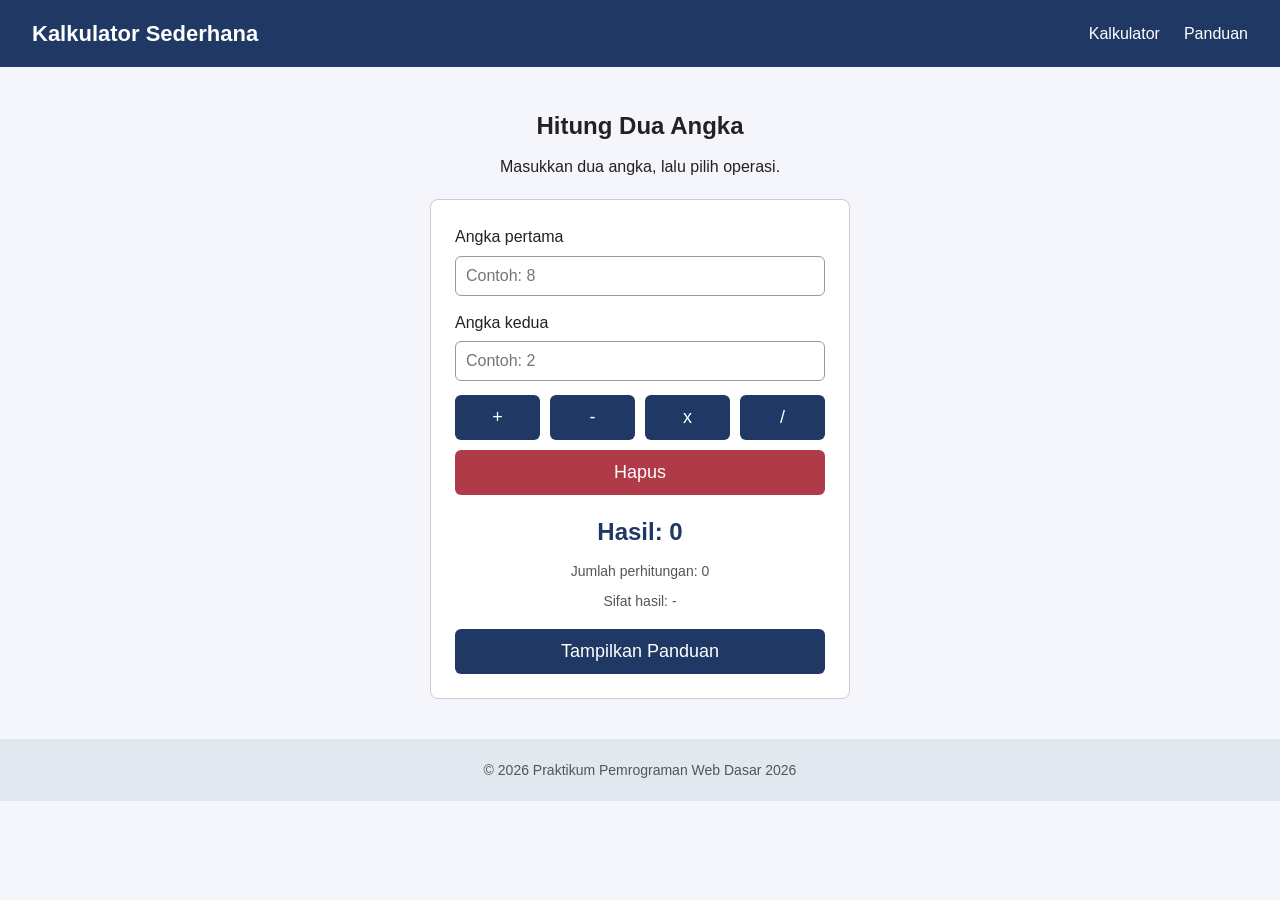
==== index.html @ 3c2c6a1d "first commit" ====
<!doctype html>
<html lang="id">
<head>
    <meta charset="UTF-8" />
    <meta name="viewport" content="width=device-width, initial-scale=1.0" />
    <title>Kalkulator Sederhana</title>
    <link rel="stylesheet" href="style.css" />
</head>
<body>
    <!-- Navbar -->
    <header class="navbar">
        <h1 class="logo">Kalkulator Sederhana</h1>
        <nav>
            <ul class="menu">
                <li><a href="#kalkulator">Kalkulator</a></li>
                <li><a href="#panduan">Panduan</a></li>
            </ul>
        </nav>
    </header>

    <!-- Konten Utama -->
    <main>
        <!-- Section Kalkulator -->
        <section id="kalkulator" class="kalkulator">
            <h2 id="judul">Hitung Dua Angka</h2>
            <p id="petunjuk">Masukkan dua angka, lalu pilih operasi.</p>

            <!-- Kartu Kalkulator -->
            <article class="kartu">
                <label for="angka-a">Angka pertama</label>
                <input type="number" id="angka-a" placeholder="Contoh: 8" />

                <label for="angka-b">Angka kedua</label>
                <input type="number" id="angka-b" placeholder="Contoh: 2" />

                <!-- Tombol operasi -->
                <div class="tombol-grid">
                    <button id="tombol-tambah" type="button">+</button>
                    <button id="tombol-kurang" type="button">-</button>
                    <button id="tombol-kali" type="button">x</button>
                    <button id="tombol-bagi" type="button">/</button>
                </div>

                <!-- Tombol Hapus -->
                <button id="tombol-hapus" class="hapus" type="button">Hapus</button>

                <!-- Hasil Perhitungan -->
                <p id="hasil" class="hasil">Hasil: 0</p>

                <!-- Statistik & Sifat -->
                <p id="statistik">Jumlah perhitungan: 0</p>
                <p id="sifat-hasil">Sifat hasil: -</p>

                <!-- Tombol Panduan -->
                <button id="tombol-panduan" type="button">Tampilkan Panduan</button>
            </article>
        </section>

        <!-- Section Panduan -->
        <section id="panduan" style="display: none;">
            <h2>Panduan Penggunaan</h2>
            <ol>
                <li>Masukkan angka pertama.</li>
                <li>Masukkan angka kedua.</li>
                <li>Pilih salah satu operasi: tambah, kurang, kali, atau bagi.</li>
                <li>Hasil perhitungan akan ditampilkan pada bagian hasil.</li>
                <li>Statistik jumlah perhitungan akan bertambah setiap kali perhitungan berhasil.</li>
                <li>Gunakan tombol Hapus untuk mengosongkan kedua input.</li>
                <li>Gunakan tombol Tampilkan Panduan untuk melihat atau menyembunyikan panduan.</li>
            </ol>
        </section>
    </main>

    <!-- Footer -->
    <footer>
        <p id="info-pembuat">&copy; 2026 Praktikum Pemrograman Web Dasar</p>
    </footer>

    <!-- JavaScript -->
    <script src="script.js"></script>
</body>
</html>
---- style.css ----
* {
    margin: 0;
    padding: 0;
    box-sizing: border-box;
}

body {
    font-family: Arial, sans-serif;
    color: #222;
    background-color: #f4f6fb;
    line-height: 1.6;
}

.navbar {
    display: flex;
    justify-content: space-between;
    align-items: center;
    padding: 16px 32px;
    background-color: #1f3864;
    color: white;
}

.logo {
    font-size: 22px;
}

.menu {
    display: flex;
    gap: 24px;
    list-style: none;
}

.menu a {
    color: white;
    text-decoration: none;
}

.kalkulator {
    display: flex;
    flex-direction: column;
    align-items: center;
    padding: 40px 20px;
    text-align: center;
}

.kalkulator h2 {
    margin-bottom: 8px;
}

.kartu {
    width: 100%;
    max-width: 420px;
    margin-top: 20px;
    padding: 24px;
    text-align: left;
    border: 1px solid #ccc;
    border-radius: 8px;
    background-color: white;
}

label {
    display: block;
    margin-bottom: 6px;
}

input {
    width: 100%;
    padding: 10px;
    margin-bottom: 14px;
    border: 1px solid #999;
    border-radius: 6px;
    font-size: 16px;
}

.tombol-grid {
    display: grid;
    grid-template-columns: repeat(4, 1fr);
    gap: 10px;
    margin-bottom: 10px;
}

button {
    padding: 12px 16px;
    font-size: 18px;
    background-color: #1f3864;
    color: white;
    border: none;
    border-radius: 6px;
    cursor: pointer;
}

button:hover {
    background-color: #2e5597;
}

.hapus {
    width: 100%;
    background-color: #b03a48;
}

.hapus:hover {
    background-color: #8f2e3a;
}

.hasil {
    margin-top: 18px;
    font-size: 24px;
    font-weight: bold;
    color: #1f3864;
    text-align: center;
}

#statistik,
#sifat-hasil {
    margin-top: 8px;
    text-align: center;
    font-size: 14px;
    color: #555;
}

#tombol-panduan {
    width: 100%;
    margin-top: 16px;
}

#panduan {
    max-width: 700px;
    margin: 0 auto 40px;
    padding: 24px;
    background-color: white;
    border: 1px solid #ccc;
    border-radius: 8px;
}

#panduan h2 {
    margin-bottom: 12px;
    color: #1f3864;
}

#panduan ol {
    padding-left: 24px;
}

#panduan li {
    margin-bottom: 8px;
}

footer {
    text-align: center;
    padding: 20px;
    background-color: #e2e8f0;
    color: #555;
    font-size: 14px;
}
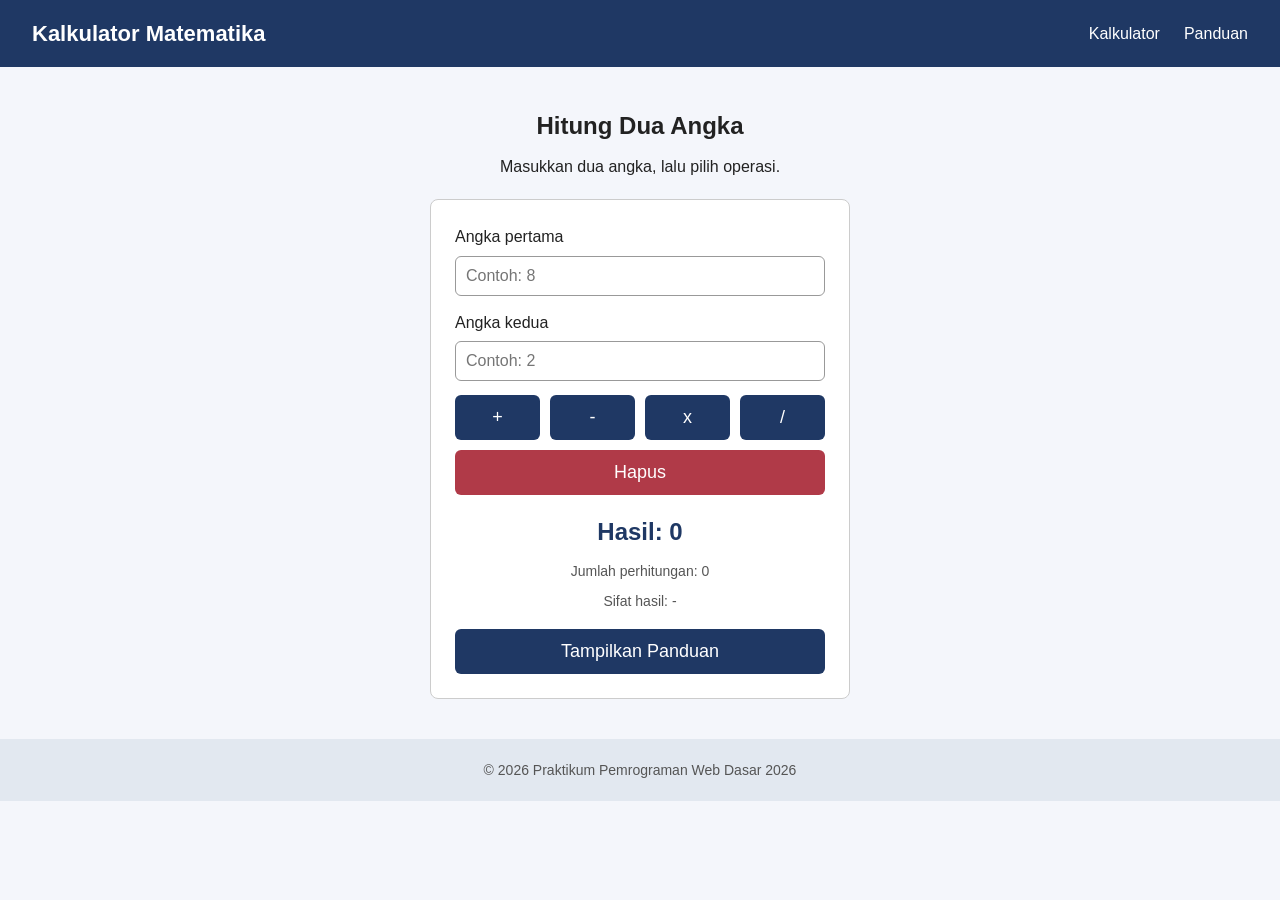
==== commit dccff165: "first commit" ====
--- a/index.html
+++ b/index.html
@@ -3,13 +3,13 @@
 <head>
     <meta charset="UTF-8" />
     <meta name="viewport" content="width=device-width, initial-scale=1.0" />
-    <title>Kalkulator Sederhana</title>
+    <title>Kalkulator Matematika</title>
     <link rel="stylesheet" href="style.css" />
 </head>
 <body>
     <!-- Navbar -->
     <header class="navbar">
-        <h1 class="logo">Kalkulator Sederhana</h1>
+        <h1 class="logo">Kalkulator Matematika</h1>
         <nav>
             <ul class="menu">
                 <li><a href="#kalkulator">Kalkulator</a></li>
